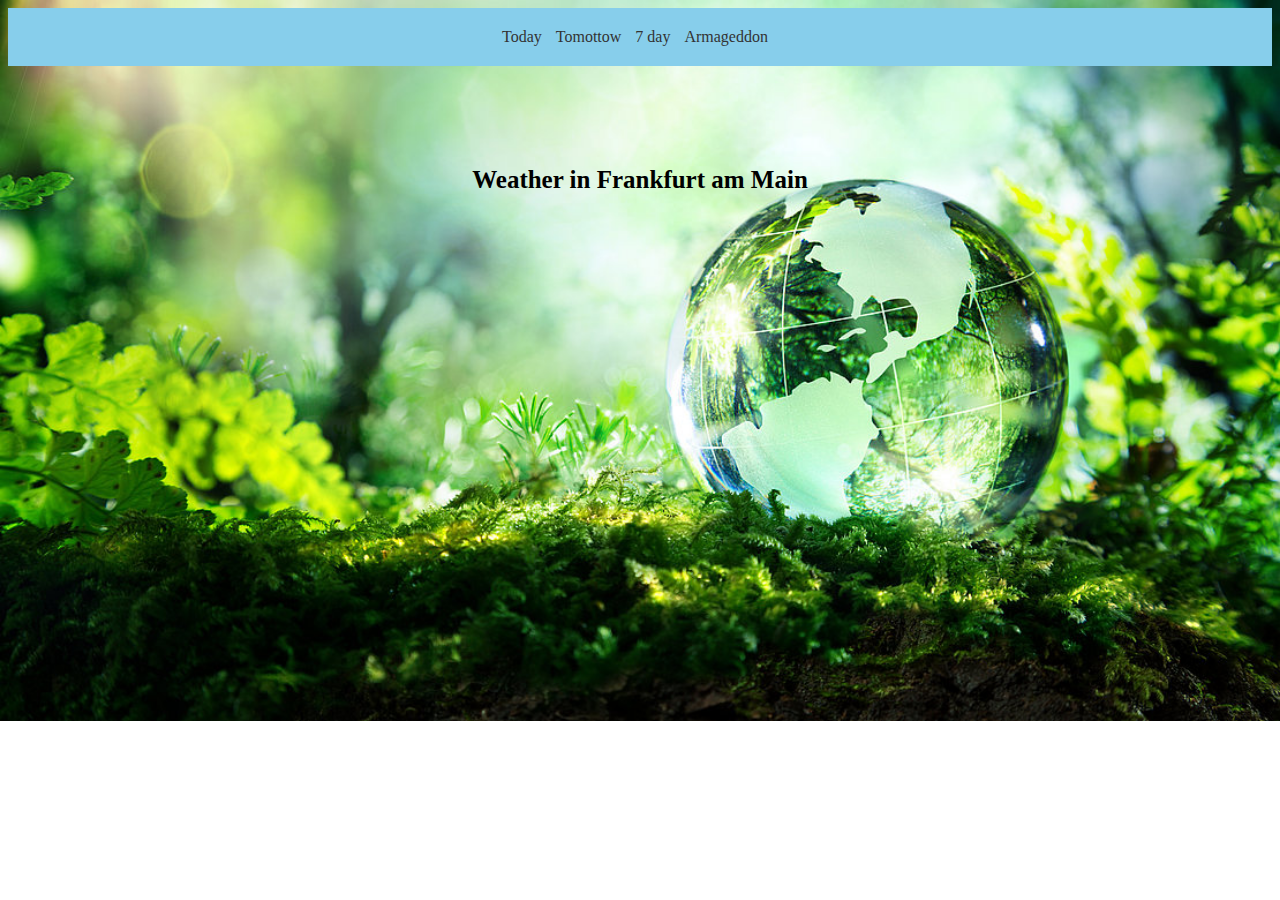
==== wetter.html @ 08fc9dab "add a weather files,body img and header" ====
<!DOCTYPE html>
<html lang="en">
<head>
  <meta charset="UTF-8">
  <meta http-equiv="X-UA-Compatible" content="IE=edge">
  <meta name="viewport" content="width=device-width, initial-scale=1.0">
  <title>Weather</title>
  <link rel="stylesheet" href="wetter.css">
</head>
<body>
  <header class="top_part">
    <nav>
      <ul>
        <li><a href="#">Today</a></li>
        <li><a href="#">Tomottow</a></li>
        <li><a href="#">7 day</a></li>
        <li><a href="#">Armageddon</a></li>
      </ul>
    </nav>
  </header>
<div class = "weather-container">
<h1>Weather in Frankfurt am Main</h1>
<p id = "temperature"></p>
<p id = "description"></p>
<p id = "humidity"></p>
</div>

<script src="wetter.js"></script>
</body>
</html>
---- wetter.css ----
body {
  background-image: url("bild\ for\ weather.jpg");
  background-repeat: no-repeat;
  background-size: cover;
}

.weather-container {
  text-align: center;
  margin-top: 100px;
}

h1 {
  font-size: 25px;
}

p {
  font-size: 18px;
}

.top_part {
  background-color: skyblue;
  padding: 20px;
  text-align: center;
}
nav ul {
  list-style: none;
  padding: 0;
  margin: 0;
}

nav ul li {
  display: inline-block;
  margin-right: 10px;
}

nav ul li a {
  text-decoration: none;
  color: #333;
}
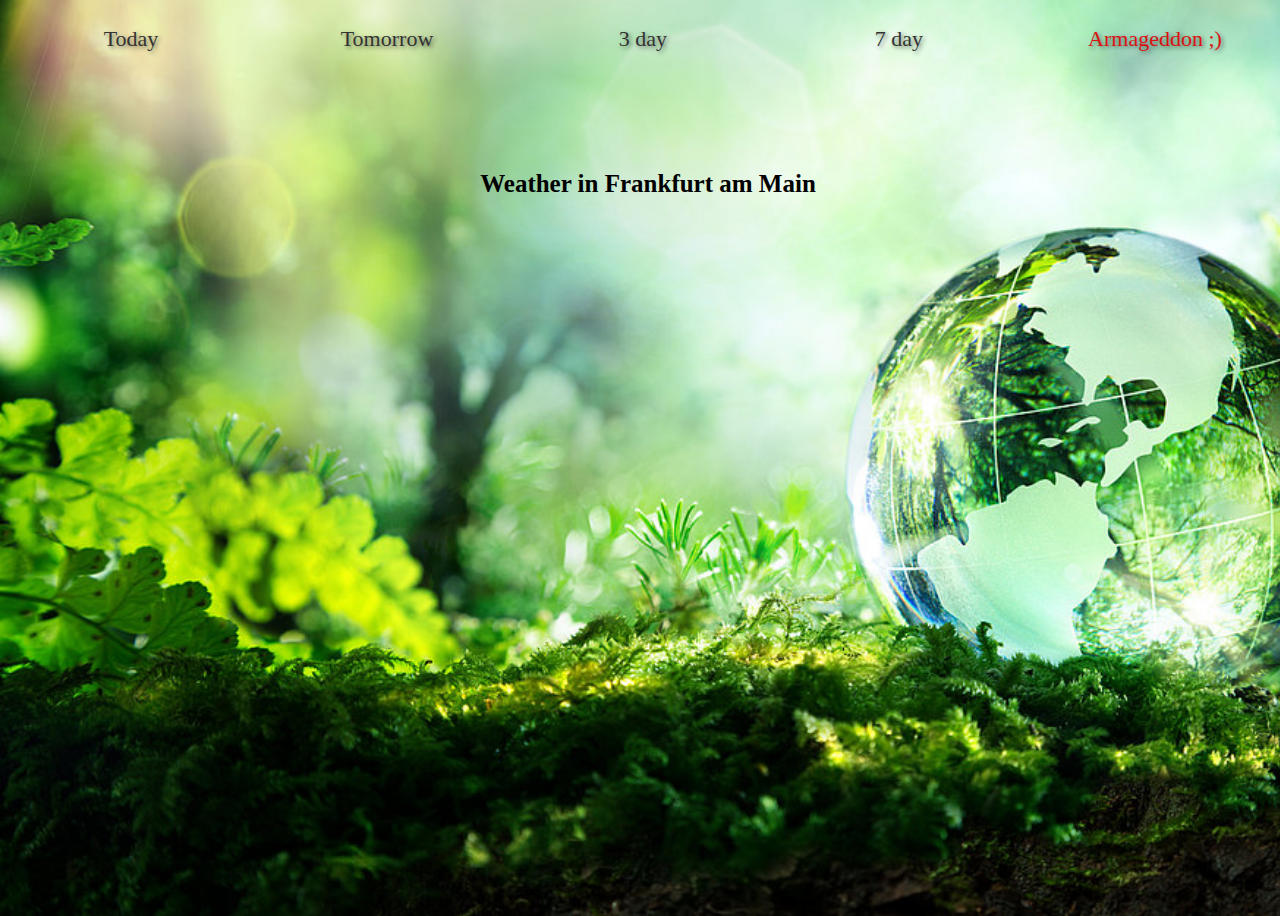
==== commit 11015b0a: "add space-around" ====
--- a/wetter.html
+++ b/wetter.html
@@ -12,9 +12,10 @@
     <nav>
       <ul>
         <li><a href="#">Today</a></li>
-        <li><a href="#">Tomottow</a></li>
+        <li><a href="#">Tomorrow</a></li>
+        <li><a href="#">3 day</a></li>
         <li><a href="#">7 day</a></li>
-        <li><a href="#">Armageddon</a></li>
+        <li><a style="color: rgb(218, 17, 17);" href="#">Armageddon ;)</a></li>
       </ul>
     </nav>
   </header>
--- a/wetter.css
+++ b/wetter.css
@@ -2,6 +2,8 @@
   background-image: url("bild\ for\ weather.jpg");
   background-repeat: no-repeat;
   background-size: cover;
+  height: 100vh;
+  width: 100vw;
 }
 
 .weather-container {
@@ -18,22 +20,32 @@
 }
 
 .top_part {
-  background-color: skyblue;
+  display: inline;
+  background-color: transparent;
+  opacity: 1;
+  text-shadow: 2px 2px 4px rgba(0, 0, 0, 0.5);
   padding: 20px;
+  width: 100%;
   text-align: center;
 }
-nav ul {
+.top_part nav ul {
   list-style: none;
   padding: 0;
   margin: 0;
+  display: flex;
+  justify-content: space-around;
 }
 
-nav ul li {
+.top_part nav ul li {
+  flex: 1;
   display: inline-block;
   margin-right: 10px;
 }
 
-nav ul li a {
+.top_part nav ul li a {
+  font-size: 22px;
   text-decoration: none;
   color: #333;
+  display: block;
+  text-align: center;
 }
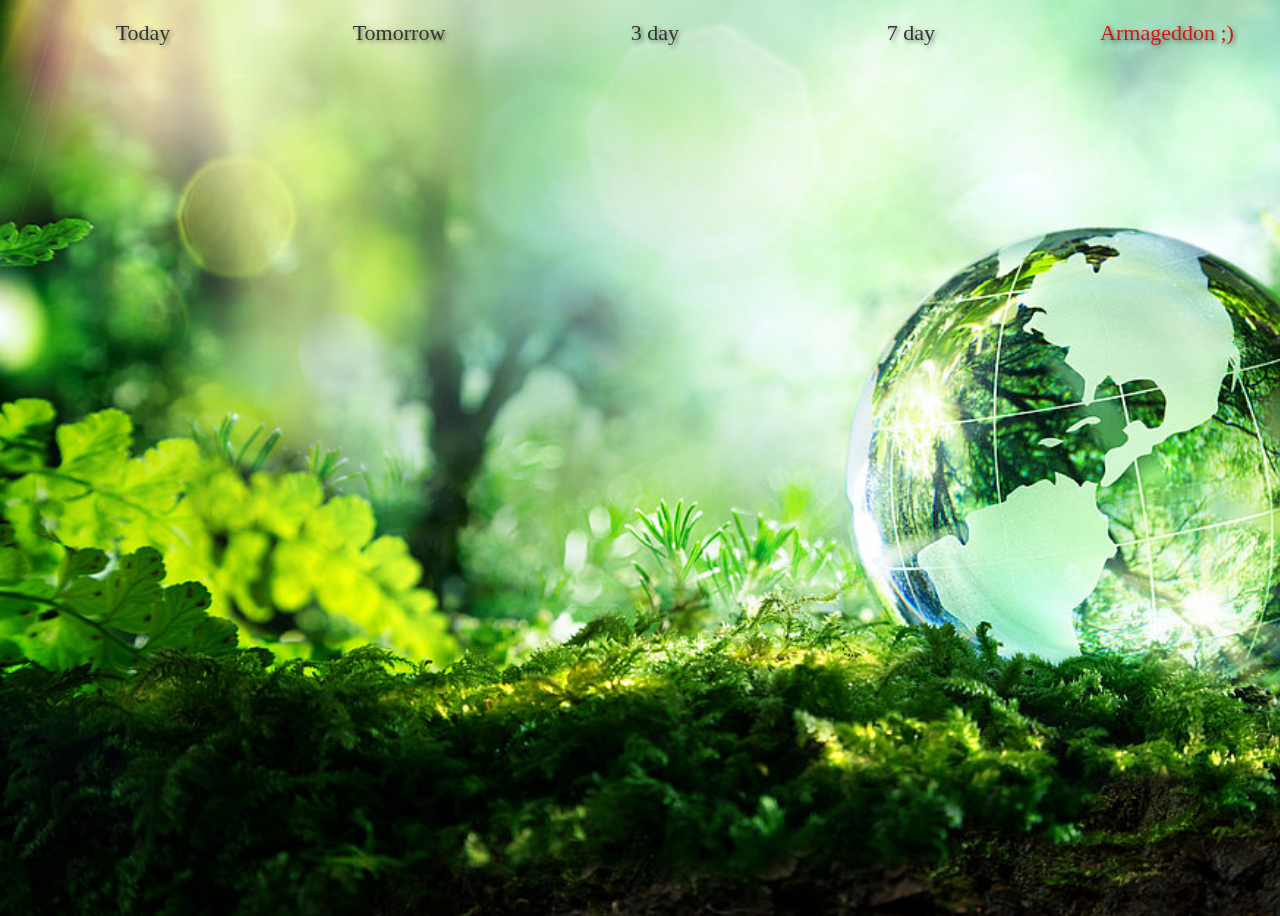
==== commit d831ee5b: "add JS(exemple) and CSS content" ====
--- a/wetter.html
+++ b/wetter.html
@@ -11,19 +11,19 @@
   <header class="top_part">
     <nav>
       <ul>
-        <li><a href="#">Today</a></li>
-        <li><a href="#">Tomorrow</a></li>
-        <li><a href="#">3 day</a></li>
-        <li><a href="#">7 day</a></li>
+        <li><a href="#" id="today">Today</a></li>
+        <li><a href="#" id="tomorrow">Tomorrow</a></li>
+        <li><a href="#" id="3day">3 day</a></li>
+        <li><a href="#" id="7day">7 day</a></li>
         <li><a style="color: rgb(218, 17, 17);" href="#">Armageddon ;)</a></li>
       </ul>
     </nav>
   </header>
-<div class = "weather-container">
-<h1>Weather in Frankfurt am Main</h1>
-<p id = "temperature"></p>
-<p id = "description"></p>
-<p id = "humidity"></p>
+  <div class="content">
+    <p id="city"></p>
+    <p id = "temperature"></p>
+    <p id = "wind"></p>
+    <p id = "humidity"></p>
 </div>
 
 <script src="wetter.js"></script>
--- a/wetter.css
+++ b/wetter.css
@@ -20,9 +20,11 @@
 }
 
 .top_part {
-  display: inline;
+  position: fixed;
+  top: 0;
+  left: 0;
+  z-index: 1;
   background-color: transparent;
-  opacity: 1;
   text-shadow: 2px 2px 4px rgba(0, 0, 0, 0.5);
   padding: 20px;
   width: 100%;
@@ -49,3 +51,18 @@
   display: block;
   text-align: center;
 }
+.content {
+  display: flex;
+  color: blue;
+  justify-content: center;
+  align-items: center;
+  height: 100vh;
+  flex-direction: column; 
+  text-align: center;
+}
+
+.content p {
+  font-size: 25px;
+  font-weight: bolder;
+  text-shadow: 2px 2px 4px rgba(0, 0, 0, 0.7);
+}
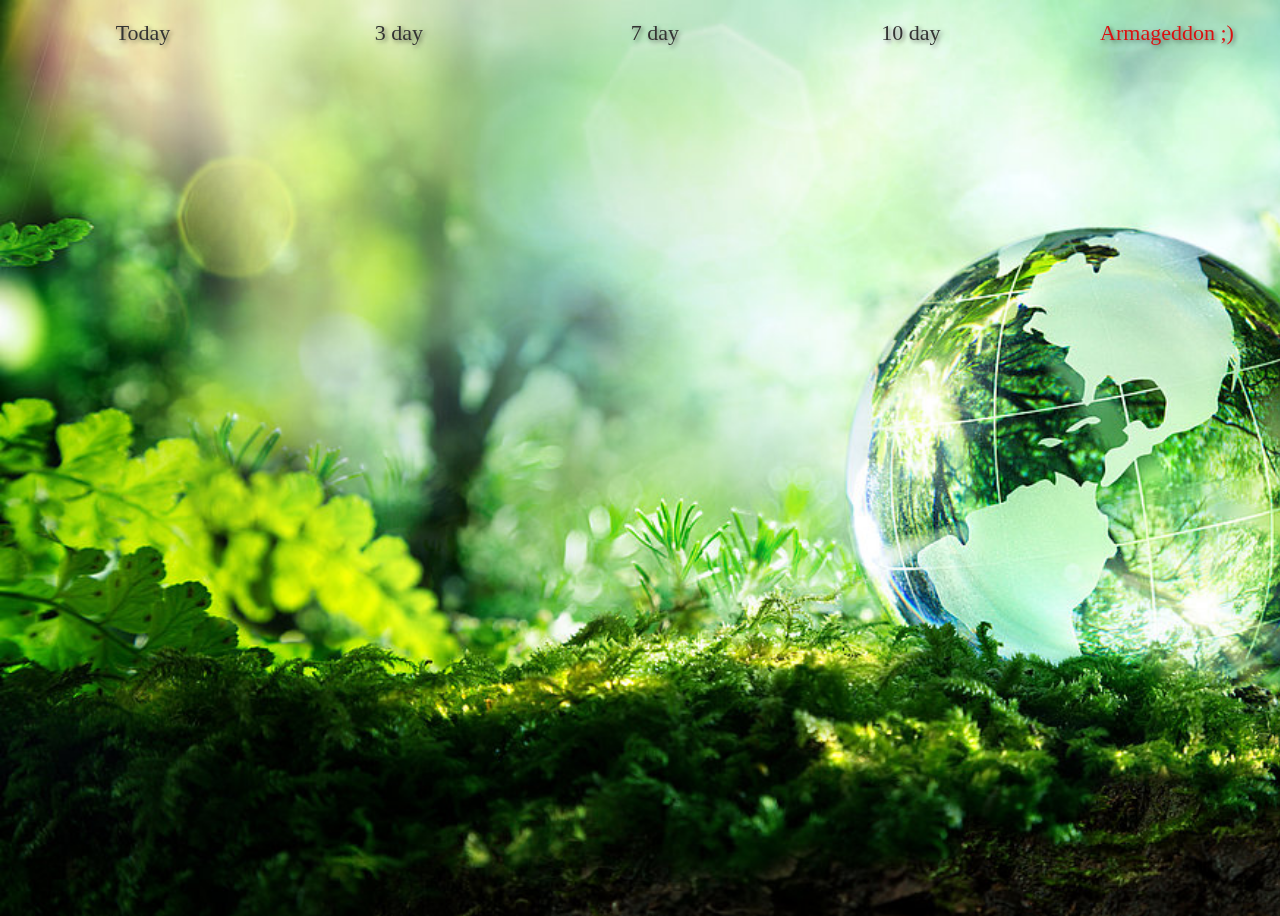
==== commit 43653d40: "add repair job" ====
--- a/wetter.html
+++ b/wetter.html
@@ -1,31 +1,35 @@
 <!DOCTYPE html>
 <html lang="en">
-<head>
-  <meta charset="UTF-8">
-  <meta http-equiv="X-UA-Compatible" content="IE=edge">
-  <meta name="viewport" content="width=device-width, initial-scale=1.0">
-  <title>Weather</title>
-  <link rel="stylesheet" href="wetter.css">
-</head>
-<body>
-  <header class="top_part">
-    <nav>
-      <ul>
-        <li><a href="#" id="today">Today</a></li>
-        <li><a href="#" id="tomorrow">Tomorrow</a></li>
-        <li><a href="#" id="3day">3 day</a></li>
-        <li><a href="#" id="7day">7 day</a></li>
-        <li><a style="color: rgb(218, 17, 17);" href="#">Armageddon ;)</a></li>
-      </ul>
-    </nav>
-  </header>
-  <div class="content">
-    <p id="city"></p>
-    <p id = "temperature"></p>
-    <p id = "wind"></p>
-    <p id = "humidity"></p>
-</div>
+  <head>
+    <meta charset="UTF-8" />
+    <meta http-equiv="X-UA-Compatible" content="IE=edge" />
+    <meta name="viewport" content="width=device-width, initial-scale=1.0" />
+    <title>Weather</title>
+    <link rel="stylesheet" href="wetter.css" />
+  </head>
+  <body>
+    <header class="top_part">
+      <nav>
+        <ul>
+          <li><a href="#" id="today">Today</a></li>
+          <li><a href="#" id="3day">3 day</a></li>
+          <li><a href="#" id="7day">7 day</a></li>
+          <li><a href="#" id="10day">10 day</a></li>
+          <li>
+            <a id="start-animation" style="color: rgb(218, 17, 17)" href="#"
+              >Armageddon ;)</a>
+          </li>
+          <div id="meteor-container"></div>
+        </ul>
+      </nav>
+    </header>
+    <div class="content">
+      <p id="city"></p>
+      <p id="temperature"></p>
+      <p id="wind"></p>
+      <p id="humidity"></p>
+    </div>
 
-<script src="wetter.js"></script>
-</body>
-</html>+    <script src="wetter.js" defer></script>
+  </body>
+</html>
--- a/wetter.css
+++ b/wetter.css
@@ -4,6 +4,7 @@
   background-size: cover;
   height: 100vh;
   width: 100vw;
+  overflow: hidden;
 }
 
 .weather-container {
@@ -53,16 +54,50 @@
 }
 .content {
   display: flex;
-  color: blue;
   justify-content: center;
   align-items: center;
   height: 100vh;
-  flex-direction: column; 
+  flex-direction: column;
   text-align: center;
 }
 
 .content p {
+  color: white;
   font-size: 25px;
   font-weight: bolder;
-  text-shadow: 2px 2px 4px rgba(0, 0, 0, 0.7);
+  text-shadow: 2px 2px 4px rgba(0, 0, 0, 100);
+  -webkit-text-stroke: 0.7px black;
 }
+
+#meteor-container {
+  position: fixed;
+  top: 0;
+  left: 0;
+  width: 100%;
+  height: 100%;
+  overflow: hidden;
+  pointer-events: none;
+ }
+
+.meteor {
+  position: absolute;
+  width: 45px;
+  height: 45px;
+  background-image: url('meteor.png');
+  background-size: cover;
+  animation-name: meteorFall;
+  animation-duration: 2s;
+  animation-timing-function: linear;
+ 
+}
+
+@keyframes meteorFall {
+  0% {
+   
+    transform: translate(0,-100%);
+  }
+  100% {
+    opacity: 0;
+    transform: translateY(100vh);
+  }
+}
